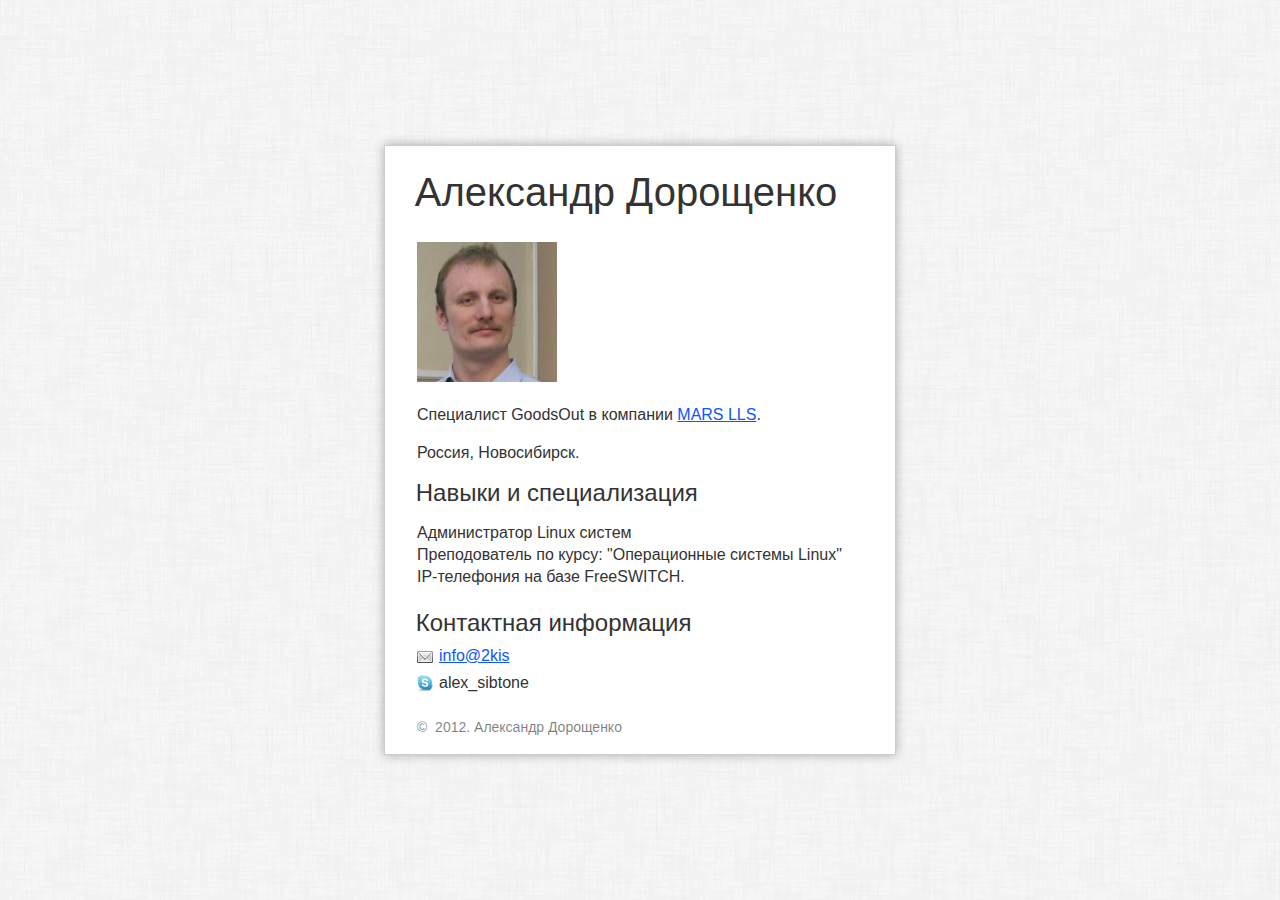
==== index.html @ 51d28e0b "two commit" ====
<!DOCTYPE HTML>
<html lang="ru-Ru" id="no-js">
<head>
	<meta name="viewport" content="width=device-width, initial-scale=1.0">
	<meta charset="utf-8">
	<link rel="shortcut icon" href="/favicon.ico" type="image/x-icon" />
	<link rel="icon" href="/favicon.ico" type="image/x-icon" />
	
	<title>Александр Дорощенко | Новосибирск</title>
	<meta content="Контакты Александра Дорощенко" name="description">
	<meta content="Linux, Unix, Администратор linux, freeswitch, Ip телефония, VOIP, alex_sibtone, Дорощенко Александр" name="keywords">
	<link href="css/1styles.css" rel="stylesheet">
	<!--[if IE]>
	<script src="js/script.ie.js?v=0.1"></script>
	<![endif]-->
	<!--[if lt IE 8]>
	<link href="css/styles.ie.css?v=0.2" rel="stylesheet">
	<![endif]-->
	<script src="js/prefixfree.min.js"></script>

</head>
<body>
	<section class="card vcard">
		<h1 class="head fn n">
			<span class="given-name">Александр</span>
			<span class="family-name">Дорощенко</span>
		</h1>
		<p><img src="/img/DOA.jpg" width="140" align="center"></p>
		<section class="info">
			<p>
				Специалист <span class="title">GoodsOut</span> в компании <span class="vcard">
					<a class="fn org url" href="http://mars.com/" target="_blank">MARS LLS</a></span>.
			</p>
			<p>
				<span class="adr"><span class="country-name">Россия</span>, <span class="locality">Новосибирск</span>.</span>
			</p>
		</section>
		<section class="contacts">
			<h2>Навыки и специализация</h2>
			<p>
			<ul class="contacts-list">
				<li>Администратор Linux систем</li>
				<li>Преподователь по курсу: "Операционные системы Linux"</li>
				<li>IP-телефония на базе FreeSWITCH.</li>
			</ul>
			</p>
			<h2>Контактная информация</h2>
			<ul class="contacts-list">
				<li title="E-mail" class="contacts-list__item">
					<a class="email icon icon_type_email" href="mailto:info@2kis.ru">
					<span class="ico">E-mail:&nbsp;</span><span class="ico-text">info@2kis</span></a>
				</li>
				<li title="Skype" class="contacts-list__item icon icon_type_skype">
					<span class="ico">Skype:&nbsp;</span>alex_sibtone
				</li>
			</ul>
			
			
			<hr />
			<footer class="copyrights copyrights_type_pseudo">©&nbsp;
			<a href="http://time.is/UTC" id="time_is_link">
			</a><span id="UTC_za00">2012</span>. Александр Дорощенко </footer>
		</section>
	</section>
	
	<script type="text/javascript">document.documentElement.id = "js";</script>
	<script src="http://widget.time.is/ru.js"></script>
	<script>
		time_is_widget.init({UTC_za00:{template:"DATE", date_format:"year"}});
	</script>

	<!-- Yandex.Metrika counter -->
<script type="text/javascript">
(function (d, w, c) {
    (w[c] = w[c] || []).push(function() {
        try {
            w.yaCounter22567873 = new Ya.Metrika({id:22567873,
                    clickmap:true,
                    trackLinks:true,
                    accurateTrackBounce:true});
        } catch(e) { }
    });

    var n = d.getElementsByTagName("script")[0],
        s = d.createElement("script"),
        f = function () { n.parentNode.insertBefore(s, n); };
    s.type = "text/javascript";
    s.async = true;
    s.src = (d.location.protocol == "https:" ? "https:" : "http:") + "//mc.yandex.ru/metrika/watch.js";

    if (w.opera == "[object Opera]") {
        d.addEventListener("DOMContentLoaded", f, false);
    } else { f(); }
})(document, window, "yandex_metrika_callbacks");
</script>
<noscript><div><img src="//mc.yandex.ru/watch/22567873" style="position:absolute; left:-9999px;" alt="" /></div></noscript>
<!-- /Yandex.Metrika counter -->
 

</body>
</html>
---- css/1styles.css ----
/* Reset */
HTML, BODY, DIV, SPAN, OBJECT, IFRAME, H1, H2, H3, H4, H5, H6, P, BLOCKQUOTE, PRE, ABBR, ADDRESS, CITE, CODE, DEL, DFN, EM, IMG, INS, KBD, Q, SAMP, SMALL, STRONG, SUB, SUP, VAR, B, I, DL, DT, DD, OL, UL, LI, FIELDSET, FORM, LABEL, LEGEND, TABLE, CAPTION, TBODY, TFOOT, THEAD, TR, TH, TD, ARTICLE, ASIDE, DIALOG, FIGURE, FOOTER, HEADER, HGROUP, MENU, NAV, SECTION, TIME, MARK, AUDIO, VIDEO {
	margin:0;
	padding:0;
	border:0;
	outline:0;
	font-size:100%;
	vertical-align:baseline;
	background:transparent;
	}

ARTICLE, ASIDE, DIALOG, FIGURE, FOOTER, HEADER, HGROUP, NAV, SECTION {
	display:block;
	}

BLOCKQUOTE, Q {
	quotes:none;
	}

BLOCKQUOTE:before, BLOCKQUOTE:after, Q:before, Q:after {
	content:'';
	content:none;
	}

INS {
	text-decoration:none;
	}

DEL {
	text-decoration:line-through;
	}

ABBR[title], DFN[title] {
	border-bottom:1px dotted;
	cursor:help;
	}

TABLE {
	border-collapse:collapse;
	border-spacing:0;
	}

HR {
	display:none;
	}

INPUT, SELECT {
	vertical-align:middle;
	}

BODY {
	font:100%/1.375 "Open Sans", "Helvetica Neue", Helvetica, Arial, sans-serif;
	color:#333;
	background:#FFF;
	}

/* Typography
---------------------------------------- */
DL,
BLOCKQUOTE,
HR,
CODE,
TABLE,
P {
	margin:0 0 1em;
	}

/* Links */
A.t:link,
A.t:visited {
	padding:0.07em 0; /* fixing links in line-height gt 1.25 */
	}

A:link,
.b-pseudo-link {
	color:#0C56FF;
	}

A:visited {
	color:#5C8EFF;
	}

A:link:hover,
A:link:active,
A:visited:hover,
A:visited:active,
.b-pseudo-link:hover {
	color:#F00 !important;
	}

/* Links */
.link {
	cursor:pointer;
	color:#0C56FF;
	}

.link:hover {
	color:#F00;
	}

/* Headers (16/22 grid) */
H1,
H2,
H3,
H4,
H5,
H6 {
	margin-left:-0.05454em !important;

	font-family:Helvetica, Arial, sans-serif;
	font-weight:normal;
	}

H1 {
	padding:.2em 0;
	font:2.5em/1.1em Helvetica, Arial, sans-serif;
	margin:0 0 .5em;
	}

H2 {
	margin:0 0 .35em;
	font-size:1.5em;
	line-height:1.1em;
	}

H3 {
	margin:0 0 .3em;
	font-size:1.25em;
	line-height:1.375em;
	}

H4,
H5,
H6 {
	margin:0 0 1.1em;
	font-size:1.25em;
	line-height:1.1em;
	}

/* For iOS fine zooming */
LI,
P {
	padding-left:0;
	margin-left:0;
	}

UL {
	margin-bottom:1.375em;
	}

LI UL {
	padding-left:1.375em;
	}

OL {
	margin-bottom:1.375em;
	}

LI OL {
	padding-left:1.375em;
	}

/* Layout
---------------------------------------- */
HTML, BODY {
	width:100%;
	height:100%;
	}
HTML {
	display:table;
	}
BODY {
	min-width:30em;
	background:url("../img/bg-page.png");
	box-sizing:border-box;
	display:table-cell;
	vertical-align:middle;
	}

.card {
	background:#fff;
	box-sizing:border-box;
	padding:1em 2em;
	width:32em;
	max-width:100%;
	margin:1em auto;
	border:#ccc 1px solid;
	box-shadow:0 0 10px rgba(0, 0, 0, 0.3)
	}

/* Blocks
---------------------------------------- */

.ico {
	display:inline-block;
	vertical-align:middle;
	width:16px;
	height:16px;
	font:0/0 a;
	text-indent:100%;
	overflow:hidden;
	margin:0 6px 0 0;
	background:url("../img/icons.png") -9999px -9999px no-repeat;
	}
	.icon_type_email>.ico {
		background-position:0 0;
		}
	.icon_type_skype>.ico {
		background-position:0 -17px;
	}
	.icon_type_icq>.ico {
		background-position:0 -51px;
	}
	.icon_type_twi>.ico {
		background-position:0 -68px;
	}
	.icon_type_habr>.ico {
		background-position:0 -85px;
	}
	.icon_type_moikrug>.ico {
		background-position:0 -102px;
	}
	.icon_type_github>.ico {
		background-position:0 -119px;
	}
	.icon_type_stackoverflow>.ico {
		background-position:0 -136px;
	}

.contacts-list {
	list-style:none;
	}
	.contacts-list__item {
		margin:0 0 .3em;
		}

.social-list {
	list-style:none;
	}
	.social-list__item {
	margin:0 0 .3em;
	}

.copyrights {
	font-size:.875em;
	line-height:1.5714285714em;
	color:#808080;
	color:rgba(0, 0, 0, .5);
	}
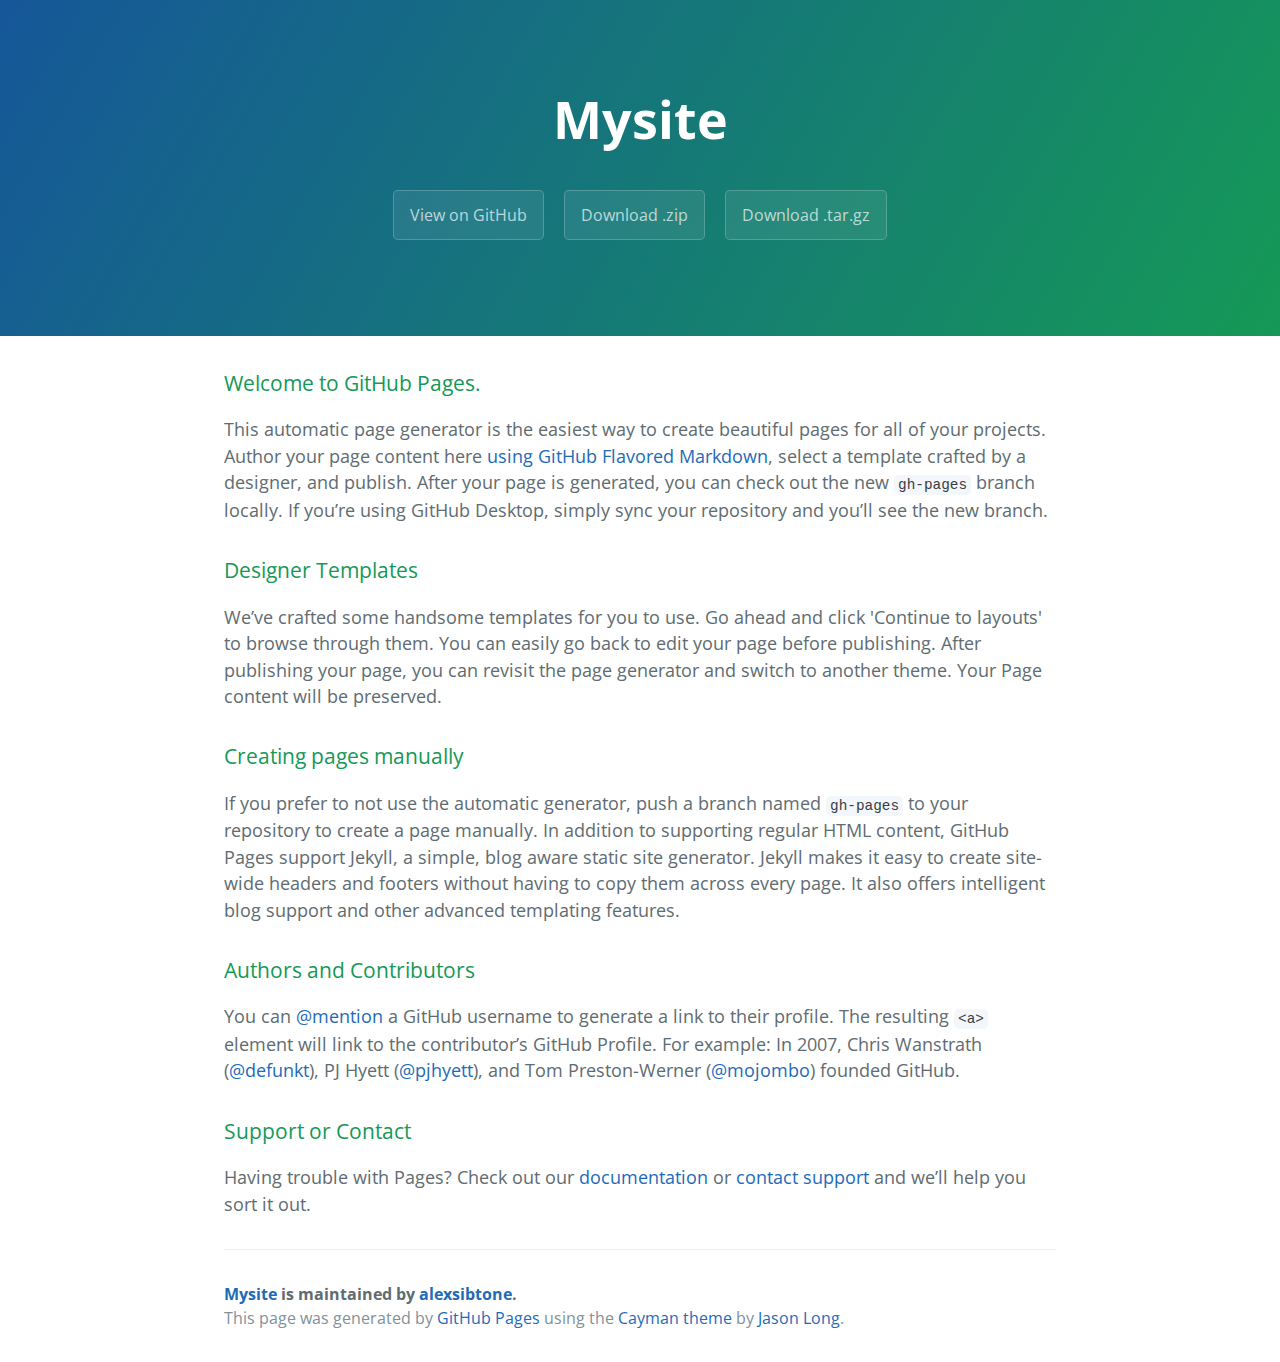
==== commit 369b76bb: "Create gh-pages branch via GitHub" ====
--- a/index.html
+++ b/index.html
@@ -1,101 +1,57 @@
-<!DOCTYPE HTML>
-<html lang="ru-Ru" id="no-js">
-<head>
-	<meta name="viewport" content="width=device-width, initial-scale=1.0">
-	<meta charset="utf-8">
-	<link rel="shortcut icon" href="/favicon.ico" type="image/x-icon" />
-	<link rel="icon" href="/favicon.ico" type="image/x-icon" />
-	
-	<title>Александр Дорощенко | Новосибирск</title>
-	<meta content="Контакты Александра Дорощенко" name="description">
-	<meta content="Linux, Unix, Администратор linux, freeswitch, Ip телефония, VOIP, alex_sibtone, Дорощенко Александр" name="keywords">
-	<link href="css/1styles.css" rel="stylesheet">
-	<!--[if IE]>
-	<script src="js/script.ie.js?v=0.1"></script>
-	<![endif]-->
-	<!--[if lt IE 8]>
-	<link href="css/styles.ie.css?v=0.2" rel="stylesheet">
-	<![endif]-->
-	<script src="js/prefixfree.min.js"></script>
+<!DOCTYPE html>
+<html lang="en-us">
+  <head>
+    <meta charset="UTF-8">
+    <title>Mysite by alexsibtone</title>
+    <meta name="viewport" content="width=device-width, initial-scale=1">
+    <link rel="stylesheet" type="text/css" href="stylesheets/normalize.css" media="screen">
+    <link href='https://fonts.googleapis.com/css?family=Open+Sans:400,700' rel='stylesheet' type='text/css'>
+    <link rel="stylesheet" type="text/css" href="stylesheets/stylesheet.css" media="screen">
+    <link rel="stylesheet" type="text/css" href="stylesheets/github-light.css" media="screen">
+  </head>
+  <body>
+    <section class="page-header">
+      <h1 class="project-name">Mysite</h1>
+      <h2 class="project-tagline"></h2>
+      <a href="https://github.com/alexsibtone/mysite" class="btn">View on GitHub</a>
+      <a href="https://github.com/alexsibtone/mysite/zipball/master" class="btn">Download .zip</a>
+      <a href="https://github.com/alexsibtone/mysite/tarball/master" class="btn">Download .tar.gz</a>
+    </section>
 
-</head>
-<body>
-	<section class="card vcard">
-		<h1 class="head fn n">
-			<span class="given-name">Александр</span>
-			<span class="family-name">Дорощенко</span>
-		</h1>
-		<p><img src="/img/DOA.jpg" width="140" align="center"></p>
-		<section class="info">
-			<p>
-				Специалист <span class="title">GoodsOut</span> в компании <span class="vcard">
-					<a class="fn org url" href="http://mars.com/" target="_blank">MARS LLS</a></span>.
-			</p>
-			<p>
-				<span class="adr"><span class="country-name">Россия</span>, <span class="locality">Новосибирск</span>.</span>
-			</p>
-		</section>
-		<section class="contacts">
-			<h2>Навыки и специализация</h2>
-			<p>
-			<ul class="contacts-list">
-				<li>Администратор Linux систем</li>
-				<li>Преподователь по курсу: "Операционные системы Linux"</li>
-				<li>IP-телефония на базе FreeSWITCH.</li>
-			</ul>
-			</p>
-			<h2>Контактная информация</h2>
-			<ul class="contacts-list">
-				<li title="E-mail" class="contacts-list__item">
-					<a class="email icon icon_type_email" href="mailto:info@2kis.ru">
-					<span class="ico">E-mail:&nbsp;</span><span class="ico-text">info@2kis</span></a>
-				</li>
-				<li title="Skype" class="contacts-list__item icon icon_type_skype">
-					<span class="ico">Skype:&nbsp;</span>alex_sibtone
-				</li>
-			</ul>
-			
-			
-			<hr />
-			<footer class="copyrights copyrights_type_pseudo">©&nbsp;
-			<a href="http://time.is/UTC" id="time_is_link">
-			</a><span id="UTC_za00">2012</span>. Александр Дорощенко </footer>
-		</section>
-	</section>
-	
-	<script type="text/javascript">document.documentElement.id = "js";</script>
-	<script src="http://widget.time.is/ru.js"></script>
-	<script>
-		time_is_widget.init({UTC_za00:{template:"DATE", date_format:"year"}});
-	</script>
+    <section class="main-content">
+      <h3>
+<a id="welcome-to-github-pages" class="anchor" href="#welcome-to-github-pages" aria-hidden="true"><span aria-hidden="true" class="octicon octicon-link"></span></a>Welcome to GitHub Pages.</h3>
 
-	<!-- Yandex.Metrika counter -->
-<script type="text/javascript">
-(function (d, w, c) {
-    (w[c] = w[c] || []).push(function() {
-        try {
-            w.yaCounter22567873 = new Ya.Metrika({id:22567873,
-                    clickmap:true,
-                    trackLinks:true,
-                    accurateTrackBounce:true});
-        } catch(e) { }
-    });
+<p>This automatic page generator is the easiest way to create beautiful pages for all of your projects. Author your page content here <a href="https://guides.github.com/features/mastering-markdown/">using GitHub Flavored Markdown</a>, select a template crafted by a designer, and publish. After your page is generated, you can check out the new <code>gh-pages</code> branch locally. If you’re using GitHub Desktop, simply sync your repository and you’ll see the new branch.</p>
 
-    var n = d.getElementsByTagName("script")[0],
-        s = d.createElement("script"),
-        f = function () { n.parentNode.insertBefore(s, n); };
-    s.type = "text/javascript";
-    s.async = true;
-    s.src = (d.location.protocol == "https:" ? "https:" : "http:") + "//mc.yandex.ru/metrika/watch.js";
+<h3>
+<a id="designer-templates" class="anchor" href="#designer-templates" aria-hidden="true"><span aria-hidden="true" class="octicon octicon-link"></span></a>Designer Templates</h3>
 
-    if (w.opera == "[object Opera]") {
-        d.addEventListener("DOMContentLoaded", f, false);
-    } else { f(); }
-})(document, window, "yandex_metrika_callbacks");
-</script>
-<noscript><div><img src="//mc.yandex.ru/watch/22567873" style="position:absolute; left:-9999px;" alt="" /></div></noscript>
-<!-- /Yandex.Metrika counter -->
- 
+<p>We’ve crafted some handsome templates for you to use. Go ahead and click 'Continue to layouts' to browse through them. You can easily go back to edit your page before publishing. After publishing your page, you can revisit the page generator and switch to another theme. Your Page content will be preserved.</p>
 
-</body>
+<h3>
+<a id="creating-pages-manually" class="anchor" href="#creating-pages-manually" aria-hidden="true"><span aria-hidden="true" class="octicon octicon-link"></span></a>Creating pages manually</h3>
+
+<p>If you prefer to not use the automatic generator, push a branch named <code>gh-pages</code> to your repository to create a page manually. In addition to supporting regular HTML content, GitHub Pages support Jekyll, a simple, blog aware static site generator. Jekyll makes it easy to create site-wide headers and footers without having to copy them across every page. It also offers intelligent blog support and other advanced templating features.</p>
+
+<h3>
+<a id="authors-and-contributors" class="anchor" href="#authors-and-contributors" aria-hidden="true"><span aria-hidden="true" class="octicon octicon-link"></span></a>Authors and Contributors</h3>
+
+<p>You can <a href="https://help.github.com/articles/basic-writing-and-formatting-syntax/#mentioning-users-and-teams" class="user-mention">@mention</a> a GitHub username to generate a link to their profile. The resulting <code>&lt;a&gt;</code> element will link to the contributor’s GitHub Profile. For example: In 2007, Chris Wanstrath (<a href="https://github.com/defunkt" class="user-mention">@defunkt</a>), PJ Hyett (<a href="https://github.com/pjhyett" class="user-mention">@pjhyett</a>), and Tom Preston-Werner (<a href="https://github.com/mojombo" class="user-mention">@mojombo</a>) founded GitHub.</p>
+
+<h3>
+<a id="support-or-contact" class="anchor" href="#support-or-contact" aria-hidden="true"><span aria-hidden="true" class="octicon octicon-link"></span></a>Support or Contact</h3>
+
+<p>Having trouble with Pages? Check out our <a href="https://help.github.com/pages">documentation</a> or <a href="https://github.com/contact">contact support</a> and we’ll help you sort it out.</p>
+
+      <footer class="site-footer">
+        <span class="site-footer-owner"><a href="https://github.com/alexsibtone/mysite">Mysite</a> is maintained by <a href="https://github.com/alexsibtone">alexsibtone</a>.</span>
+
+        <span class="site-footer-credits">This page was generated by <a href="https://pages.github.com">GitHub Pages</a> using the <a href="https://github.com/jasonlong/cayman-theme">Cayman theme</a> by <a href="https://twitter.com/jasonlong">Jason Long</a>.</span>
+      </footer>
+
+    </section>
+
+  
+  </body>
 </html>
--- a/stylesheets/stylesheet.css
+++ b/stylesheets/stylesheet.css
@@ -0,0 +1,245 @@
+* {
+  box-sizing: border-box; }
+
+body {
+  padding: 0;
+  margin: 0;
+  font-family: "Open Sans", "Helvetica Neue", Helvetica, Arial, sans-serif;
+  font-size: 16px;
+  line-height: 1.5;
+  color: #606c71; }
+
+a {
+  color: #1e6bb8;
+  text-decoration: none; }
+  a:hover {
+    text-decoration: underline; }
+
+.btn {
+  display: inline-block;
+  margin-bottom: 1rem;
+  color: rgba(255, 255, 255, 0.7);
+  background-color: rgba(255, 255, 255, 0.08);
+  border-color: rgba(255, 255, 255, 0.2);
+  border-style: solid;
+  border-width: 1px;
+  border-radius: 0.3rem;
+  transition: color 0.2s, background-color 0.2s, border-color 0.2s; }
+  .btn + .btn {
+    margin-left: 1rem; }
+
+.btn:hover {
+  color: rgba(255, 255, 255, 0.8);
+  text-decoration: none;
+  background-color: rgba(255, 255, 255, 0.2);
+  border-color: rgba(255, 255, 255, 0.3); }
+
+@media screen and (min-width: 64em) {
+  .btn {
+    padding: 0.75rem 1rem; } }
+
+@media screen and (min-width: 42em) and (max-width: 64em) {
+  .btn {
+    padding: 0.6rem 0.9rem;
+    font-size: 0.9rem; } }
+
+@media screen and (max-width: 42em) {
+  .btn {
+    display: block;
+    width: 100%;
+    padding: 0.75rem;
+    font-size: 0.9rem; }
+    .btn + .btn {
+      margin-top: 1rem;
+      margin-left: 0; } }
+
+.page-header {
+  color: #fff;
+  text-align: center;
+  background-color: #159957;
+  background-image: linear-gradient(120deg, #155799, #159957); }
+
+@media screen and (min-width: 64em) {
+  .page-header {
+    padding: 5rem 6rem; } }
+
+@media screen and (min-width: 42em) and (max-width: 64em) {
+  .page-header {
+    padding: 3rem 4rem; } }
+
+@media screen and (max-width: 42em) {
+  .page-header {
+    padding: 2rem 1rem; } }
+
+.project-name {
+  margin-top: 0;
+  margin-bottom: 0.1rem; }
+
+@media screen and (min-width: 64em) {
+  .project-name {
+    font-size: 3.25rem; } }
+
+@media screen and (min-width: 42em) and (max-width: 64em) {
+  .project-name {
+    font-size: 2.25rem; } }
+
+@media screen and (max-width: 42em) {
+  .project-name {
+    font-size: 1.75rem; } }
+
+.project-tagline {
+  margin-bottom: 2rem;
+  font-weight: normal;
+  opacity: 0.7; }
+
+@media screen and (min-width: 64em) {
+  .project-tagline {
+    font-size: 1.25rem; } }
+
+@media screen and (min-width: 42em) and (max-width: 64em) {
+  .project-tagline {
+    font-size: 1.15rem; } }
+
+@media screen and (max-width: 42em) {
+  .project-tagline {
+    font-size: 1rem; } }
+
+.main-content :first-child {
+  margin-top: 0; }
+.main-content img {
+  max-width: 100%; }
+.main-content h1, .main-content h2, .main-content h3, .main-content h4, .main-content h5, .main-content h6 {
+  margin-top: 2rem;
+  margin-bottom: 1rem;
+  font-weight: normal;
+  color: #159957; }
+.main-content p {
+  margin-bottom: 1em; }
+.main-content code {
+  padding: 2px 4px;
+  font-family: Consolas, "Liberation Mono", Menlo, Courier, monospace;
+  font-size: 0.9rem;
+  color: #383e41;
+  background-color: #f3f6fa;
+  border-radius: 0.3rem; }
+.main-content pre {
+  padding: 0.8rem;
+  margin-top: 0;
+  margin-bottom: 1rem;
+  font: 1rem Consolas, "Liberation Mono", Menlo, Courier, monospace;
+  color: #567482;
+  word-wrap: normal;
+  background-color: #f3f6fa;
+  border: solid 1px #dce6f0;
+  border-radius: 0.3rem; }
+  .main-content pre > code {
+    padding: 0;
+    margin: 0;
+    font-size: 0.9rem;
+    color: #567482;
+    word-break: normal;
+    white-space: pre;
+    background: transparent;
+    border: 0; }
+.main-content .highlight {
+  margin-bottom: 1rem; }
+  .main-content .highlight pre {
+    margin-bottom: 0;
+    word-break: normal; }
+.main-content .highlight pre, .main-content pre {
+  padding: 0.8rem;
+  overflow: auto;
+  font-size: 0.9rem;
+  line-height: 1.45;
+  border-radius: 0.3rem; }
+.main-content pre code, .main-content pre tt {
+  display: inline;
+  max-width: initial;
+  padding: 0;
+  margin: 0;
+  overflow: initial;
+  line-height: inherit;
+  word-wrap: normal;
+  background-color: transparent;
+  border: 0; }
+  .main-content pre code:before, .main-content pre code:after, .main-content pre tt:before, .main-content pre tt:after {
+    content: normal; }
+.main-content ul, .main-content ol {
+  margin-top: 0; }
+.main-content blockquote {
+  padding: 0 1rem;
+  margin-left: 0;
+  color: #819198;
+  border-left: 0.3rem solid #dce6f0; }
+  .main-content blockquote > :first-child {
+    margin-top: 0; }
+  .main-content blockquote > :last-child {
+    margin-bottom: 0; }
+.main-content table {
+  display: block;
+  width: 100%;
+  overflow: auto;
+  word-break: normal;
+  word-break: keep-all; }
+  .main-content table th {
+    font-weight: bold; }
+  .main-content table th, .main-content table td {
+    padding: 0.5rem 1rem;
+    border: 1px solid #e9ebec; }
+.main-content dl {
+  padding: 0; }
+  .main-content dl dt {
+    padding: 0;
+    margin-top: 1rem;
+    font-size: 1rem;
+    font-weight: bold; }
+  .main-content dl dd {
+    padding: 0;
+    margin-bottom: 1rem; }
+.main-content hr {
+  height: 2px;
+  padding: 0;
+  margin: 1rem 0;
+  background-color: #eff0f1;
+  border: 0; }
+
+@media screen and (min-width: 64em) {
+  .main-content {
+    max-width: 64rem;
+    padding: 2rem 6rem;
+    margin: 0 auto;
+    font-size: 1.1rem; } }
+
+@media screen and (min-width: 42em) and (max-width: 64em) {
+  .main-content {
+    padding: 2rem 4rem;
+    font-size: 1.1rem; } }
+
+@media screen and (max-width: 42em) {
+  .main-content {
+    padding: 2rem 1rem;
+    font-size: 1rem; } }
+
+.site-footer {
+  padding-top: 2rem;
+  margin-top: 2rem;
+  border-top: solid 1px #eff0f1; }
+
+.site-footer-owner {
+  display: block;
+  font-weight: bold; }
+
+.site-footer-credits {
+  color: #819198; }
+
+@media screen and (min-width: 64em) {
+  .site-footer {
+    font-size: 1rem; } }
+
+@media screen and (min-width: 42em) and (max-width: 64em) {
+  .site-footer {
+    font-size: 1rem; } }
+
+@media screen and (max-width: 42em) {
+  .site-footer {
+    font-size: 0.9rem; } }
--- a/stylesheets/github-light.css
+++ b/stylesheets/github-light.css
@@ -0,0 +1,124 @@
+/*
+The MIT License (MIT)
+
+Copyright (c) 2015 GitHub, Inc.
+
+Permission is hereby granted, free of charge, to any person obtaining a copy
+of this software and associated documentation files (the "Software"), to deal
+in the Software without restriction, including without limitation the rights
+to use, copy, modify, merge, publish, distribute, sublicense, and/or sell
+copies of the Software, and to permit persons to whom the Software is
+furnished to do so, subject to the following conditions:
+
+The above copyright notice and this permission notice shall be included in all
+copies or substantial portions of the Software.
+
+THE SOFTWARE IS PROVIDED "AS IS", WITHOUT WARRANTY OF ANY KIND, EXPRESS OR
+IMPLIED, INCLUDING BUT NOT LIMITED TO THE WARRANTIES OF MERCHANTABILITY,
+FITNESS FOR A PARTICULAR PURPOSE AND NONINFRINGEMENT. IN NO EVENT SHALL THE
+AUTHORS OR COPYRIGHT HOLDERS BE LIABLE FOR ANY CLAIM, DAMAGES OR OTHER
+LIABILITY, WHETHER IN AN ACTION OF CONTRACT, TORT OR OTHERWISE, ARISING FROM,
+OUT OF OR IN CONNECTION WITH THE SOFTWARE OR THE USE OR OTHER DEALINGS IN THE
+SOFTWARE.
+
+*/
+
+.pl-c /* comment */ {
+  color: #969896;
+}
+
+.pl-c1      /* constant, markup.raw, meta.diff.header, meta.module-reference, meta.property-name, support, support.constant, support.variable, variable.other.constant */,
+.pl-s .pl-v /* string variable */ {
+  color: #0086b3;
+}
+
+.pl-e  /* entity */,
+.pl-en /* entity.name */ {
+  color: #795da3;
+}
+
+.pl-s .pl-s1 /* string source */,
+.pl-smi      /* storage.modifier.import, storage.modifier.package, storage.type.java, variable.other, variable.parameter.function */ {
+  color: #333;
+}
+
+.pl-ent /* entity.name.tag */ {
+  color: #63a35c;
+}
+
+.pl-k /* keyword, storage, storage.type */ {
+  color: #a71d5d;
+}
+
+.pl-pds              /* punctuation.definition.string, string.regexp.character-class */,
+.pl-s                /* string */,
+.pl-s .pl-pse .pl-s1 /* string punctuation.section.embedded source */,
+.pl-sr               /* string.regexp */,
+.pl-sr .pl-cce       /* string.regexp constant.character.escape */,
+.pl-sr .pl-sra       /* string.regexp string.regexp.arbitrary-repitition */,
+.pl-sr .pl-sre       /* string.regexp source.ruby.embedded */ {
+  color: #183691;
+}
+
+.pl-v /* variable */ {
+  color: #ed6a43;
+}
+
+.pl-id /* invalid.deprecated */ {
+  color: #b52a1d;
+}
+
+.pl-ii /* invalid.illegal */ {
+  background-color: #b52a1d;
+  color: #f8f8f8;
+}
+
+.pl-sr .pl-cce /* string.regexp constant.character.escape */ {
+  color: #63a35c;
+  font-weight: bold;
+}
+
+.pl-ml /* markup.list */ {
+  color: #693a17;
+}
+
+.pl-mh        /* markup.heading */,
+.pl-mh .pl-en /* markup.heading entity.name */,
+.pl-ms        /* meta.separator */ {
+  color: #1d3e81;
+  font-weight: bold;
+}
+
+.pl-mq /* markup.quote */ {
+  color: #008080;
+}
+
+.pl-mi /* markup.italic */ {
+  color: #333;
+  font-style: italic;
+}
+
+.pl-mb /* markup.bold */ {
+  color: #333;
+  font-weight: bold;
+}
+
+.pl-md /* markup.deleted, meta.diff.header.from-file */ {
+  background-color: #ffecec;
+  color: #bd2c00;
+}
+
+.pl-mi1 /* markup.inserted, meta.diff.header.to-file */ {
+  background-color: #eaffea;
+  color: #55a532;
+}
+
+.pl-mdr /* meta.diff.range */ {
+  color: #795da3;
+  font-weight: bold;
+}
+
+.pl-mo /* meta.output */ {
+  color: #1d3e81;
+}
+
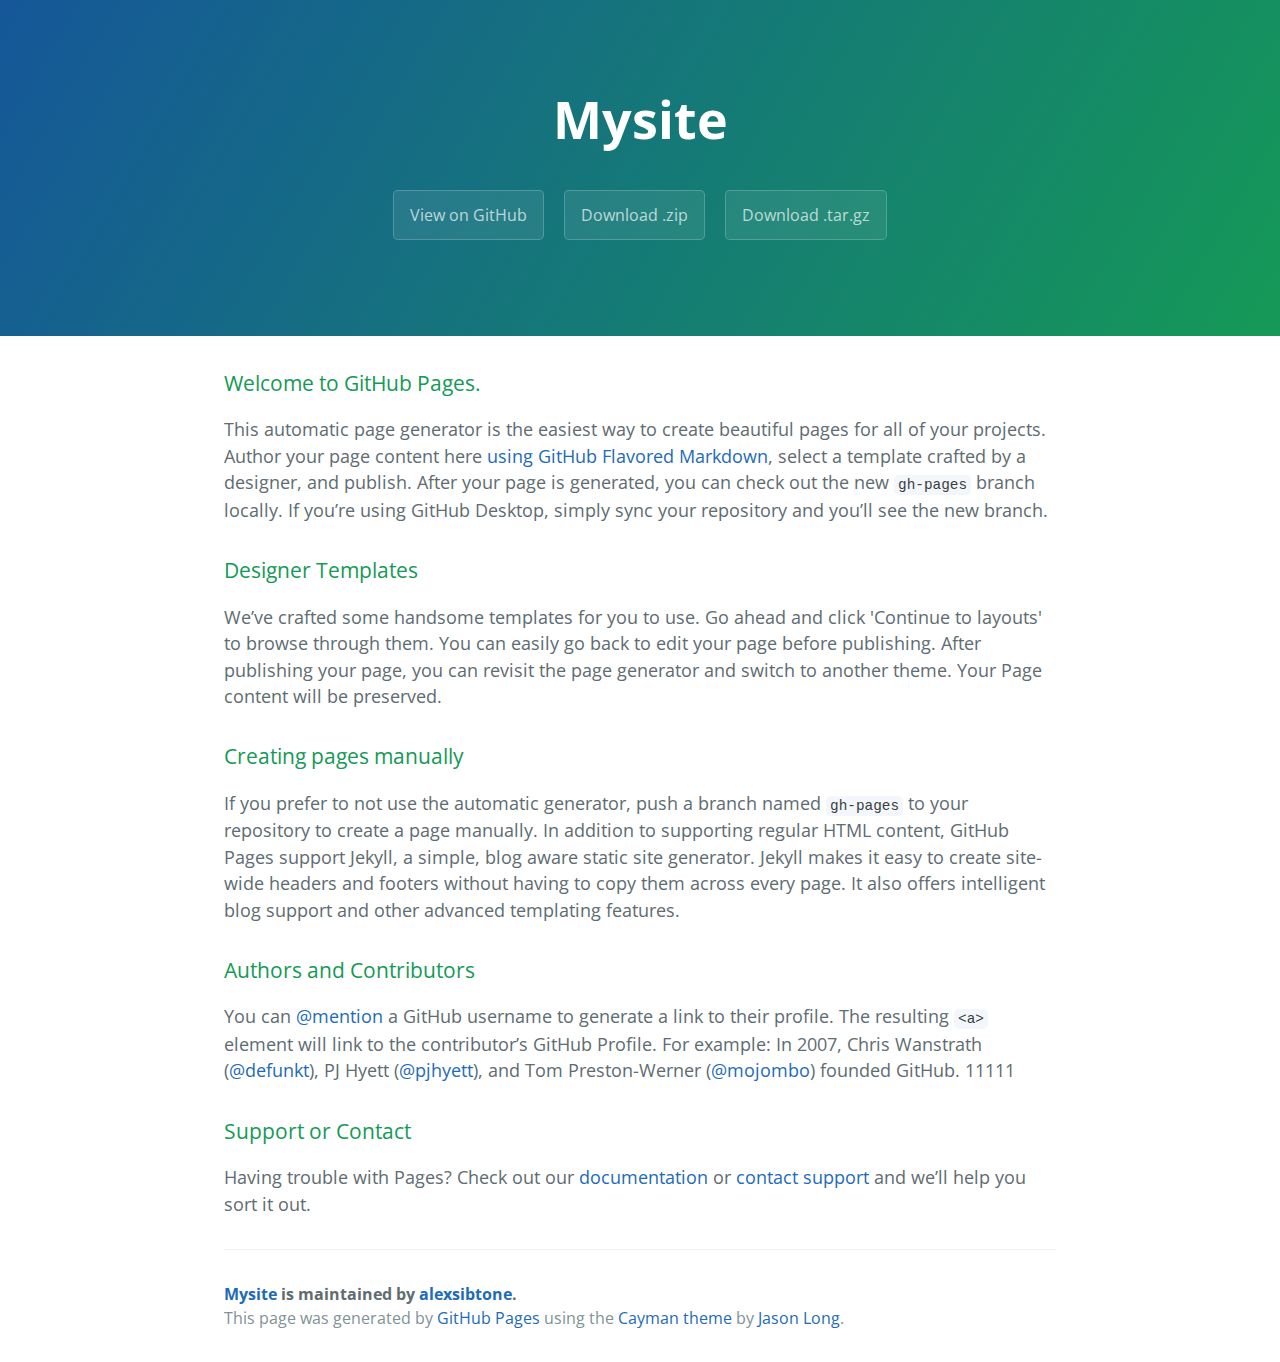
==== commit 8688abe0: "Create gh-pages branch via GitHub" ====
--- a/index.html
+++ b/index.html
@@ -37,7 +37,8 @@
 <h3>
 <a id="authors-and-contributors" class="anchor" href="#authors-and-contributors" aria-hidden="true"><span aria-hidden="true" class="octicon octicon-link"></span></a>Authors and Contributors</h3>
 
-<p>You can <a href="https://help.github.com/articles/basic-writing-and-formatting-syntax/#mentioning-users-and-teams" class="user-mention">@mention</a> a GitHub username to generate a link to their profile. The resulting <code>&lt;a&gt;</code> element will link to the contributor’s GitHub Profile. For example: In 2007, Chris Wanstrath (<a href="https://github.com/defunkt" class="user-mention">@defunkt</a>), PJ Hyett (<a href="https://github.com/pjhyett" class="user-mention">@pjhyett</a>), and Tom Preston-Werner (<a href="https://github.com/mojombo" class="user-mention">@mojombo</a>) founded GitHub.</p>
+<p>You can <a href="https://help.github.com/articles/basic-writing-and-formatting-syntax/#mentioning-users-and-teams" class="user-mention">@mention</a> a GitHub username to generate a link to their profile. The resulting <code>&lt;a&gt;</code> element will link to the contributor’s GitHub Profile. For example: In 2007, Chris Wanstrath (<a href="https://github.com/defunkt" class="user-mention">@defunkt</a>), PJ Hyett (<a href="https://github.com/pjhyett" class="user-mention">@pjhyett</a>), and Tom Preston-Werner (<a href="https://github.com/mojombo" class="user-mention">@mojombo</a>) founded GitHub.
+11111</p>
 
 <h3>
 <a id="support-or-contact" class="anchor" href="#support-or-contact" aria-hidden="true"><span aria-hidden="true" class="octicon octicon-link"></span></a>Support or Contact</h3>
